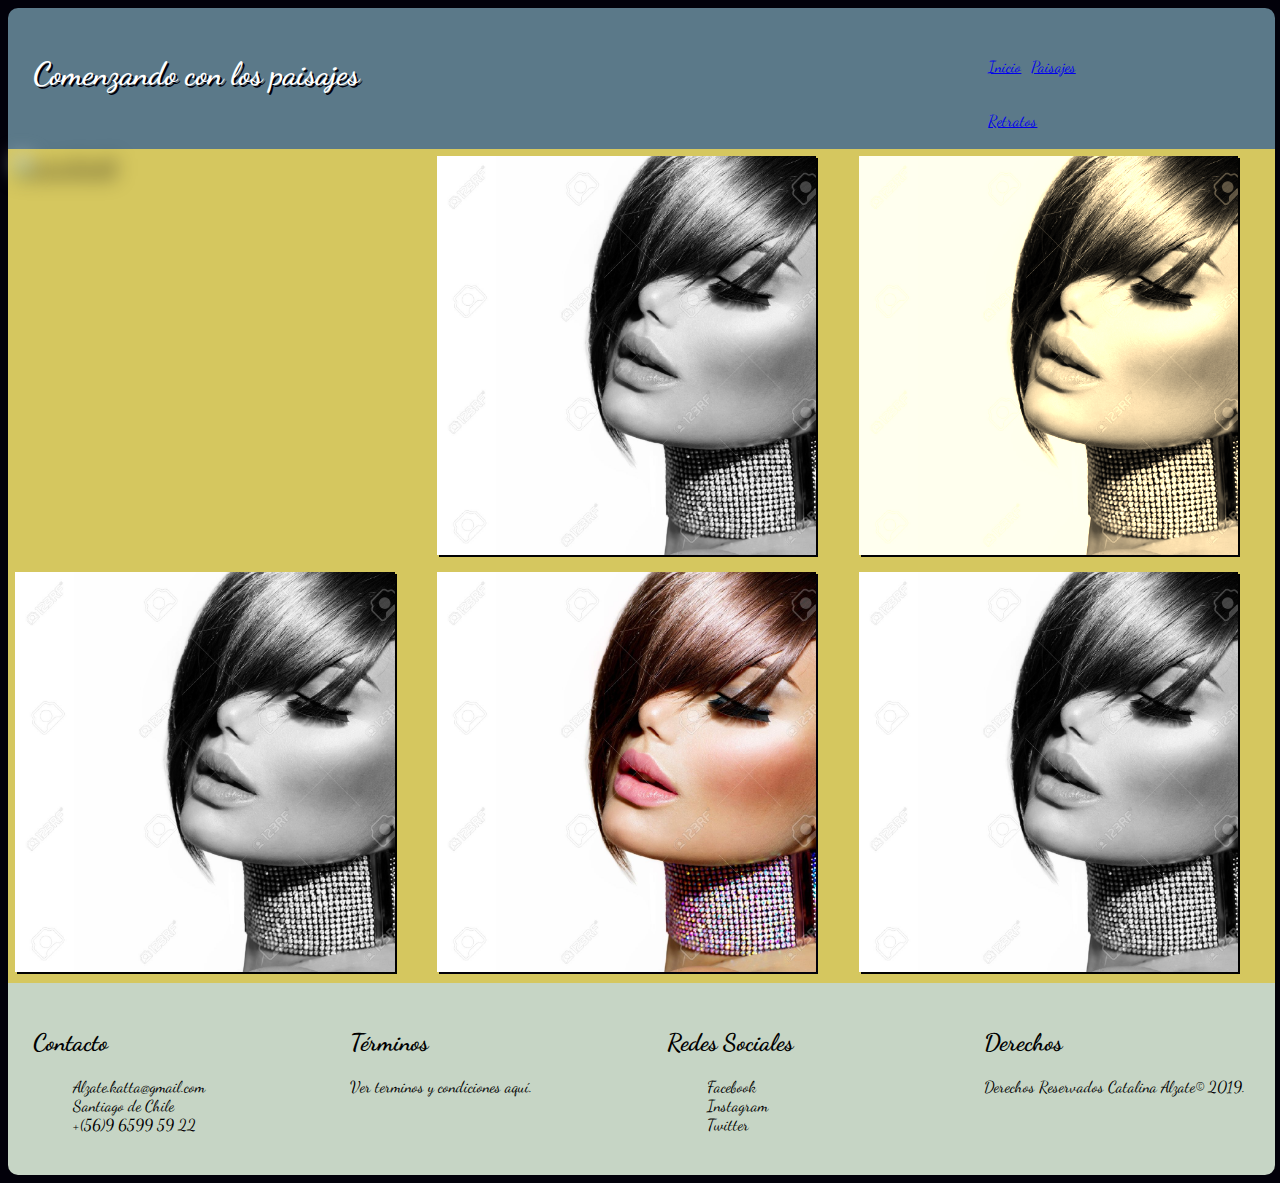
==== retratos.html @ f963ea0a "Examen CSS NextU" ====
<!DOCTYPE html>
<html>

<head>
    <meta charset="utf-8">
    <meta name="viewport" content="width=device-width,user-scalable=no">
    <title>Comenzando con los paisajes</title>
    <link rel="stylesheet" href="css/estiloGalerias.css">
    <link href="https://fonts.googleapis.com/css?family=Dancing+Script" rel="stylesheet">
</head>

<body>
    <div id="contenido">
        <header id="header" class="main-header">
            <h1 class="titulo">Comenzando con los paisajes</h1>
            <ul class="main-nav">
                <li><a href="index.html">Inicio</a></li>
                <li><a href="paisajes.html">Paisajes</a></li>
                <li><a href="retratos.html">Retratos</a></li>
            </ul>
        </header>
        <section class="galeria">
            <div class="img1">
                <img src=".\retratos\retrato1.jpgjpg" alt="retratoModelo" title="Modelo">
            </div>
            <div class="img2">
                <img src=".\retratos\retrato1.jpg" alt="retratoModelo" title="Modelo">
            </div>
            <div class="img3">
                <img src=".\retratos\retrato1.jpg" alt="retratoModelo" title="Modelo">
            </div>
            <div class="img4">
                <img src=".\retratos\retrato1.jpg" alt="retratoModelo" title="Modelo">
            </div>
            <div class="img5">
                <img src=".\retratos\retrato1.jpg" alt="retratoModelo" title="Modelo">
            </div>
            <div class="img6">
                <img src=".\retratos\retrato1.jpg" alt="retratoModelo" title="Modelo">
            </div>
        </section>
        <footer>
            <div class="columna1">
                <h2>Contacto</h2>
                <ul>
                    <li>Alzate.katta@gmail.com</li>
                    <li>Santiago de Chile</li>
                    <li>+(56)9 6599 59 22</li>
                </ul>
            </div>
            <div class="columna2">
                <h2>Términos</h2>
                <p>
                    Ver terminos y condiciones aquí.
                </p>
            </div>
            <div class="columna3">
                <h2>Redes Sociales</h2>
                <ul>
                    <li>Facebook</li>
                    <li>Instagram</li>
                    <li>Twitter</li>
                </ul>
            </div>
            <div class="columna4">
                <h2>Derechos</h2>
                <p>
                    Derechos Reservados Catalina Alzate© 2019.
                </p>
            </div>
        </footer>
    </div>
</body>

</html>
---- css/estiloGalerias.css ----
body {
    margin-right: 5%;
    width: 99%;
    font-family: 'Dancing Script', 'Helvetica', 'Verdana', 'Monaco', sans-serif;
    background-color: #02010a;
}

img {
    box-shadow: 2px 2px #02010a;
}

.contenido {
    width: 900px;
    margin: 0 auto;
    animation: slidein 1s;
}

@-webkit-keyframes slidein {
    0% {
        margin-top: 150%;
    }
    60% {
        margin-top: -5%;
    }
    100% {
        margin-top: 0%;
    }
}

header {
    background-color: #5b7989;
    border-radius: 10px 10px 0px 0px;
    margin-bottom: 0;
    display: flex;
    flex-direction: row;
    width: 100%;
}

header h1 {
    color: white;
    text-align: left;
    text-shadow: 2px 2px #02010a;
    width: 70%;
    padding: 2%;
}

header nav {
    width: 30%;
}

header li {
    display: inline-block;
    padding: 2%;
    margin-top:30px; 
}

header nav a {
    color: white;
    text-decoration: none;
}

header nav a:hover {
    text-decoration: underline;
}

.galeria {
    display: flex;
    flex-flow: row wrap;
    background-color: #d5c75f;
}

.galeria div {
    width: 33.3%;
}

.galeria img {
    width: 90%;
    margin: 1.6%;
}

.img1 {
    filter: blur(10px);
}

.img2,
.img4,
.img6 {
    filter: grayscale(100%);
}

.img3 {
    filter: sepia();
}

footer {
    background-color: #C6d5c5;
    width: 100%;
    height: 100%;
    display: flex;
    flex-direction: row;
    border-radius: 0px 0px 10px 10px;
}

footer ul {
    list-style: none;
}

footer .columna1 {
    padding: 2%;
    width: 25%;
    order: 1;
}

footer .columna2 {
    padding: 2%;
    width: 25%;
    order: 2;
}

footer .columna3 {
    padding: 2%;
    width: 25%;
    order: 3;
}

footer .columna4 {
    padding: 2%;
    width: 25%;
    order: 4;
}

@media all and (max-width: 980px) {
    header {
        display: flex;
        flex-direction: column;
    }
    header h1 {
        width: 100%;
        order: 1;
        text-align: center;
    }
    header nav {
        width: 100%;
        order: 2;
        text-align: center;
    }
    .contenido {
        width: 100%;
    }
    footer {
        display: flex;
        flex-direction: column;
    }
    footer .columna1 {
        padding: 2%;
        width: 100%;
        order: 1;
    }
    footer .columna2 {
        padding: 2%;
        width: 100%;
        order: 2;
    }
    footer .columna3 {
        padding: 2%;
        width: 100%;
        order: 3;
    }
    footer .columna4 {
        padding: 2%;
        width: 100%;
        order: 4;
    }
    .galeria {
        flex-direction: column;
    }
    .galeria div {
        width: 90%;
        margin: 5%;
    }
}

@media screen and (max-width: 100px) {
    header {
        display: flex;
        flex-direction: column;
    }
    header h1 {
        width: 100%;
        order: 1;
        text-align: center;
    }
    header nav {
        width: 100%;
        order: 2;
        text-align: center;
    }
    .contenido {
        width: 100%;
    }
    footer {
        display: flex;
        flex-direction: column;
    }
    footer .columna1 {
        padding: 2%;
        width: 100%;
        order: 1;
    }
    footer .columna2 {
        padding: 2%;
        width: 100%;
        order: 2;
    }
    footer .columna3 {
        padding: 2%;
        width: 100%;
        order: 3;
    }
    footer .columna4 {
        padding: 2%;
        width: 100%;
        order: 4;
    }
}
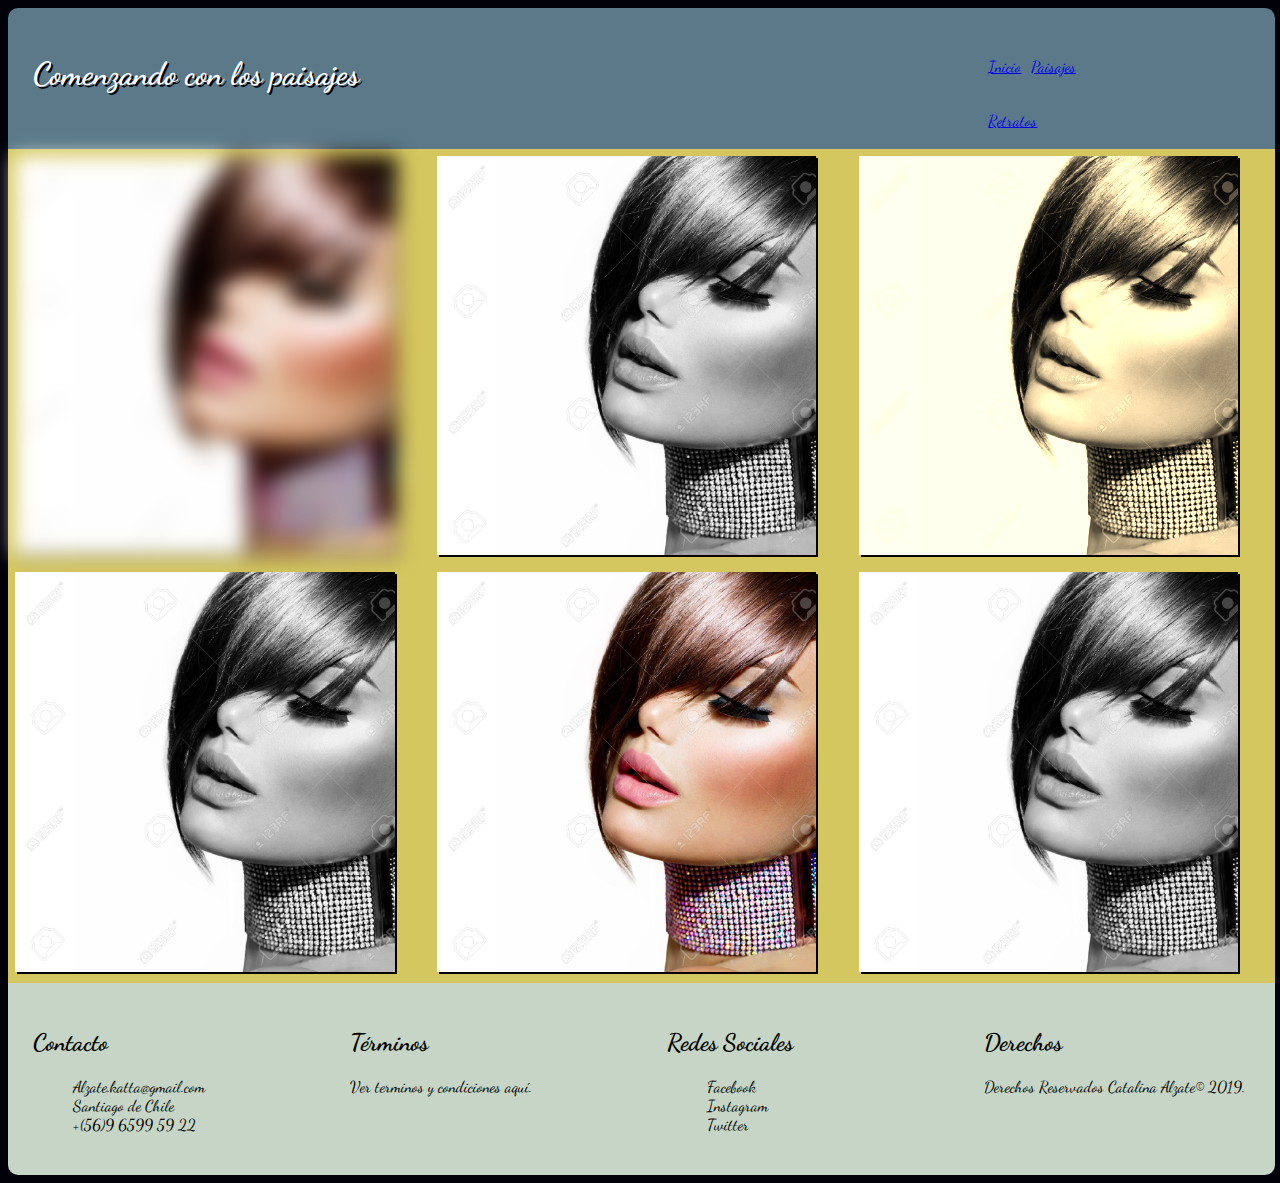
==== commit 264d8080: "." ====
--- a/retratos.html
+++ b/retratos.html
@@ -21,7 +21,7 @@
         </header>
         <section class="galeria">
             <div class="img1">
-                <img src=".\retratos\retrato1.jpgjpg" alt="retratoModelo" title="Modelo">
+                <img src=".\retratos\retrato1.jpg" alt="retratoModelo" title="Modelo">
             </div>
             <div class="img2">
                 <img src=".\retratos\retrato1.jpg" alt="retratoModelo" title="Modelo">
